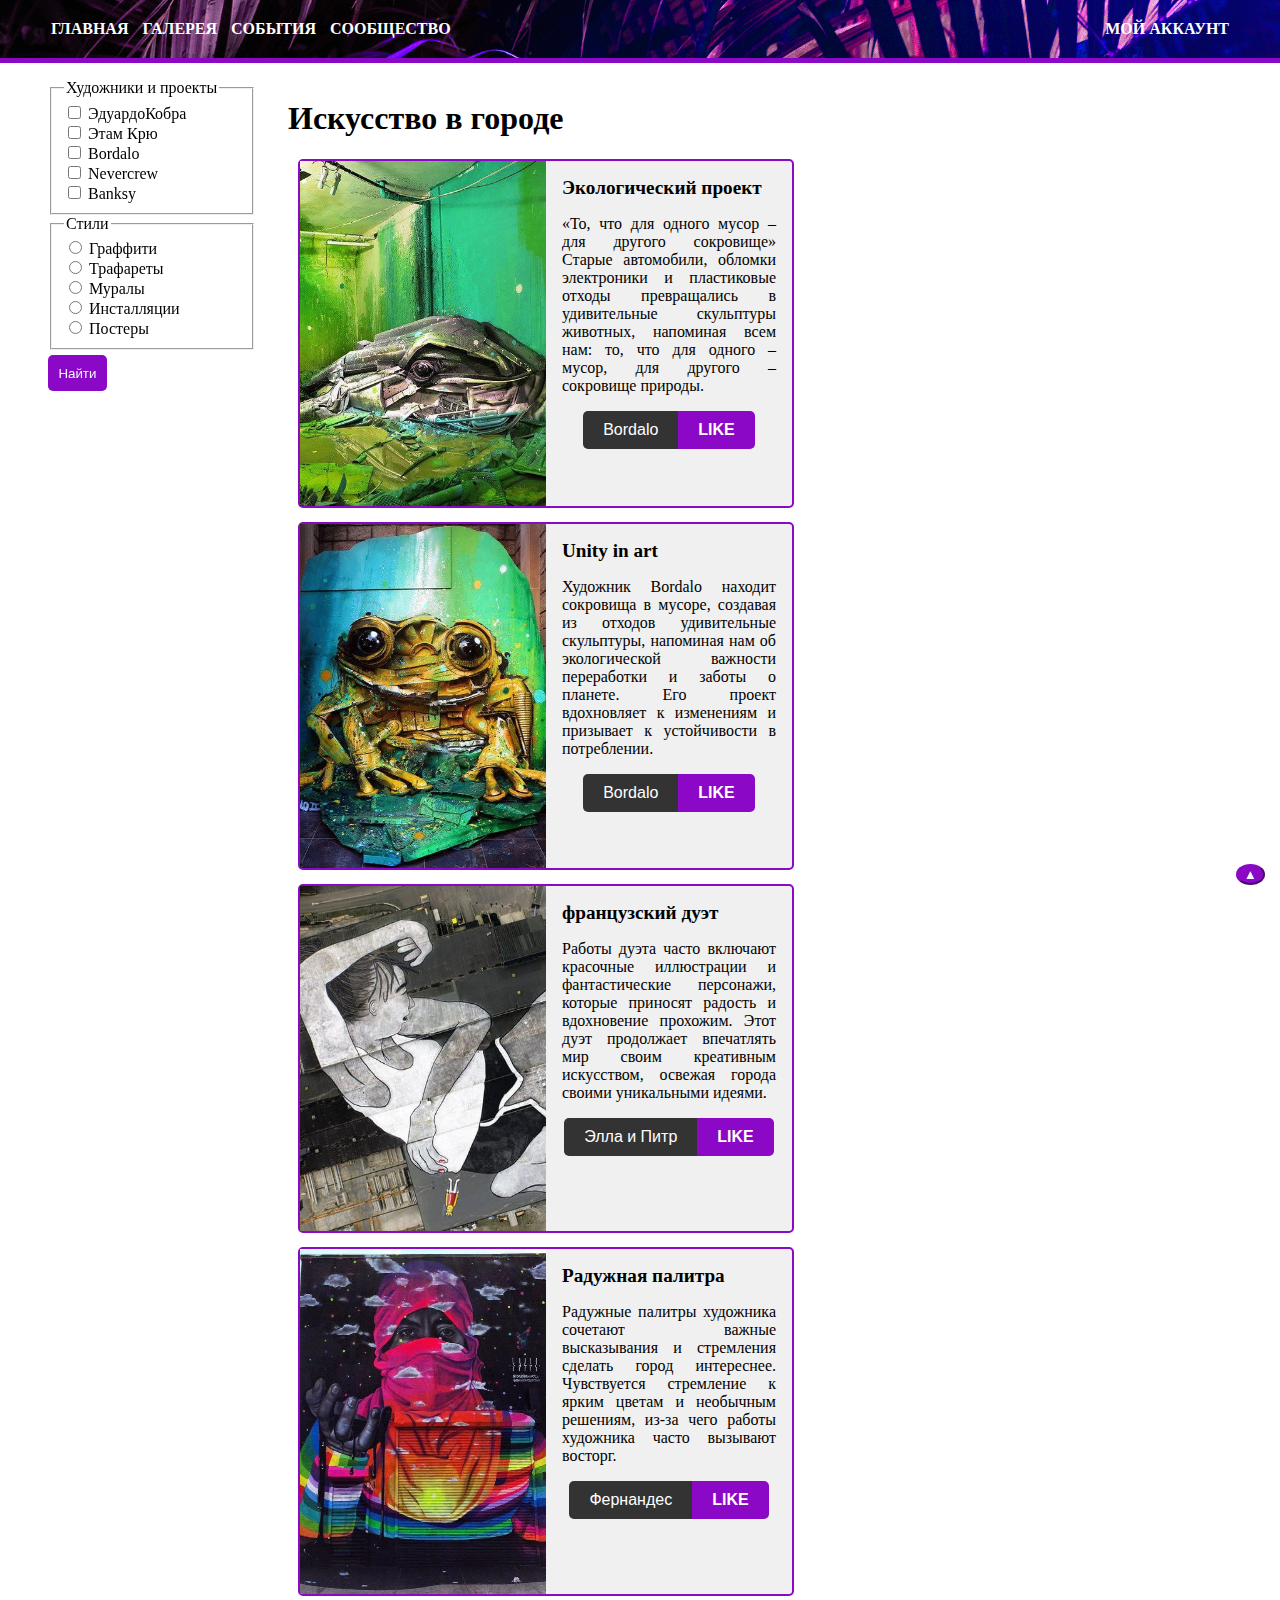
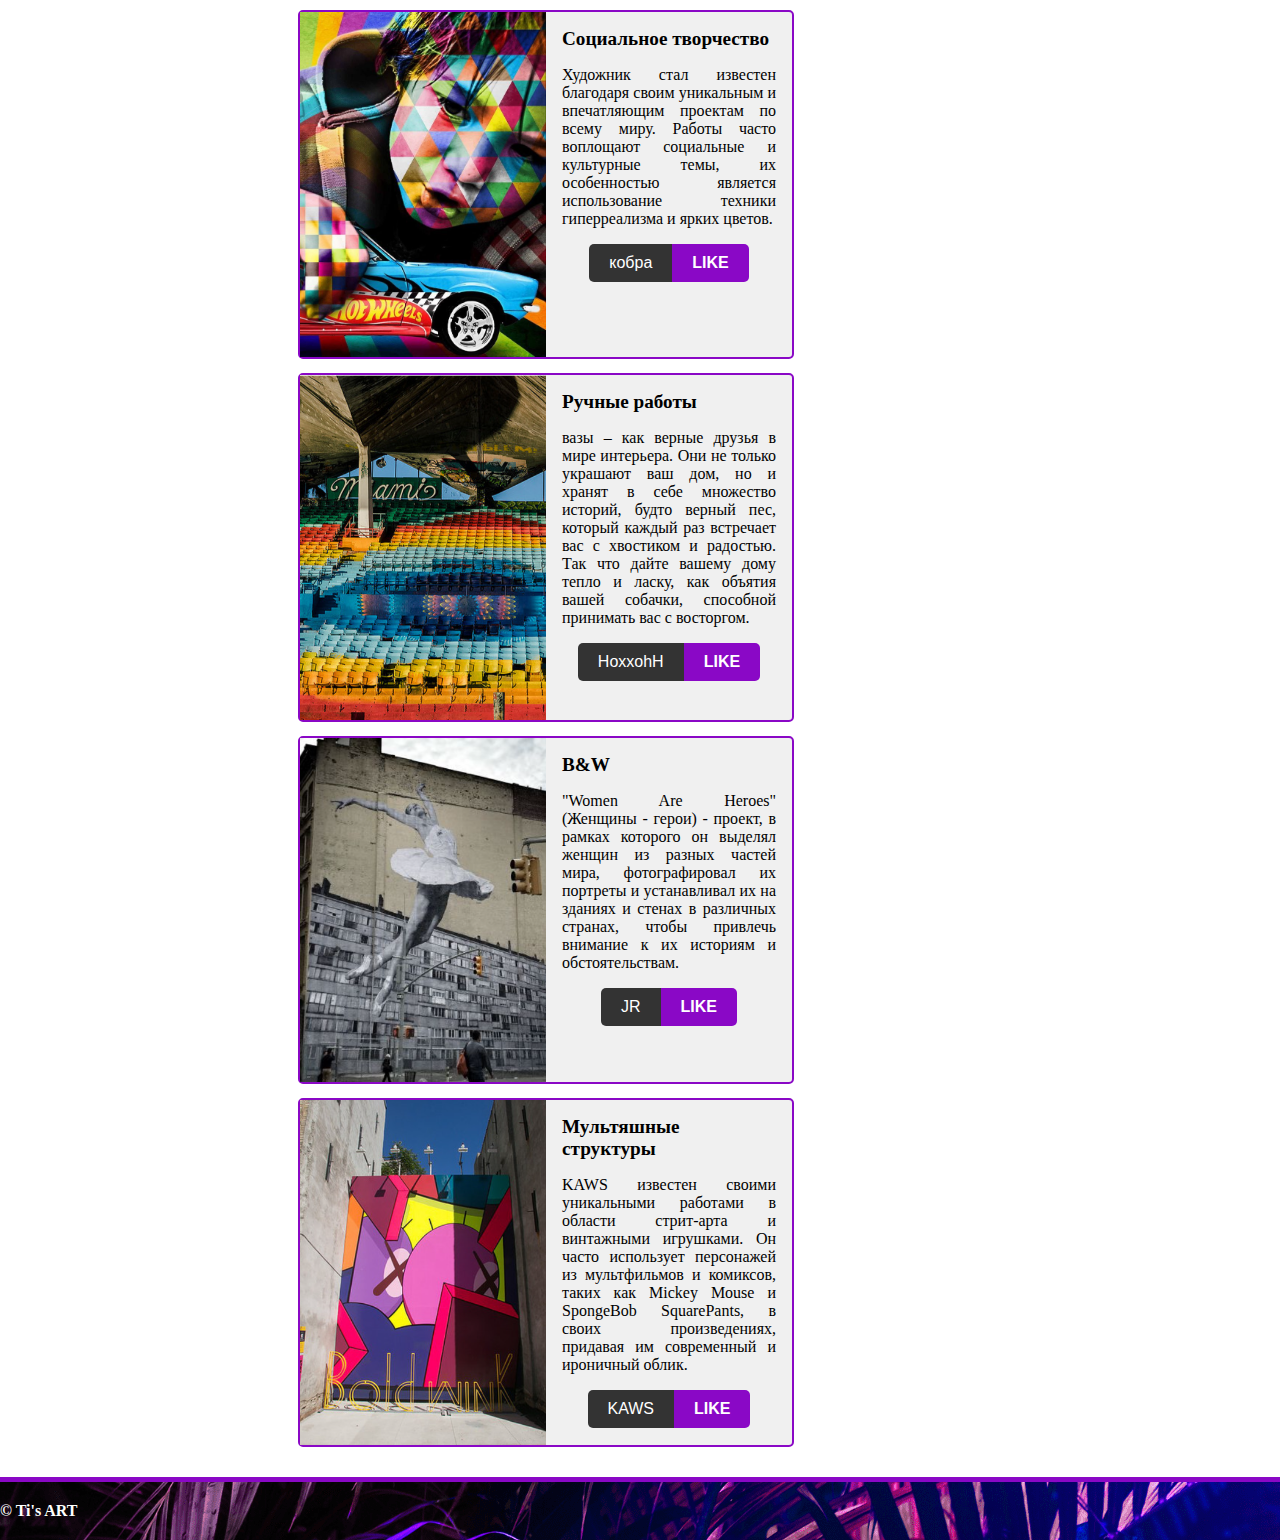
==== lab3/index.html @ 61f9528e "Add files via upload" ====
<!DOCTYPE html>
<html lang="ru">
<head>
    <meta charset="UTF-8">
    <meta name="viewport" content="width=device-width, initial-scale=1.0">
    <title>Городские палитры</title>
    <link rel="stylesheet" href="style.css">
</head>
<body>
    <header class="header clearfix">
        <div class="conteiner">
            <nav class="main-menu">
                <ul>
                    <li><a href="#">Главная</a></li>
                    <li><a href="#">Галерея</a></li>
                    <li><a href="#">События</a></li>
                    <li><a href="#">Сообщество</a></li>
                </ul>
            </nav>
            <div class="profile">
                <a href="#">Мой аккаунт</a>
            </div>
        </div>
    </header>

    <main class="conteiner">
        <aside class="sidebar">
            <form >
                <fieldset>
                    <legend>Художники и проекты</legend>
                    <div class="form-group">
                        <input type="checkbox" name="manufacturer" id="manufacturer1">
                        <label for="manufacturer">ЭдуардоКобра</label>
                    </div>
                    <div class="form-group">
                        <input type="checkbox" name="manufacturer" id="manufacturer2">
                        <label for="manufacturer">Этам Крю</label>
                    </div>
                    <div class="form-group">
                        <input type="checkbox" name="manufacturer" id="manufacturer3">
                        <label for="manufacturer">Bordalo</label>
                    </div>
                    <div class="form-group">
                        <input type="checkbox" name="manufacturer" id="manufacturer4">
                        <label for="manufacturer">Nevercrew</label>
                    </div>
                    <div class="form-group">
                        <input type="checkbox" name="manufacturer" id="manufacturer5">
                        <label for="manufacturer">Banksy</label>
                    </div>
                </fieldset>

                <fieldset>
                    <legend>Стили</legend>

                    <div class="form-group">
                        <input type="radio" name="group" id="group1">
                        <label for="group1">Граффити</label>
                    </div>
                    <div class="form-group">
                        <input type="radio" name="group" id="group2">
                        <label for="group2">Трафареты</label>
                    </div>
                    <div class="form-group">
                        <input type="radio" name="group" id="group3">
                        <label for="group3">Муралы</label>
                    </div>
                    <div class="form-group">
                        <input type="radio" name="group" id="group4">
                        <label for="group4">Инсталляции</label>
                    </div>
                    <div class="form-group">
                        <input type="radio" name="group" id="group5">
                        <label for="group5">Постеры</label>
                    </div>
                </fieldset>
                <button class="btn" type="submit">Найти</button>
            </form>
        </aside>

        <div class="page-content">
            <h1 class="art-s-header">Искусство в городе</h1>
            <div class="art-">
                <div class="art-card">
                    <div class="art-image">
                        <img src="images\13.jpg" alt="Bordalo1">
                    </div>
                    <div class="art-details">
                        <header>Экологический проект</header>
                        <p class="art-info">
                            «То, что для одного мусор – для другого сокровище»  Старые автомобили,
                            обломки электроники и пластиковые отходы
                            превращались в удивительные скульптуры животных, напоминая всем нам: то,
                            что для одного – мусор, для другого – сокровище природы.
                        </p>
                        <div class="action">
                            <button class="like-btn">
                                <span class="artist">Bordalo</span><span class="like">LIKE</span>
                            </button>

                        </div>
                    </div>
                </div>
                <div class="art-card">
                    <div class="art-image">
                        <img src="images\25.jpg" alt="Bordalo2">
                    </div>
                    <div class="art-details">
                        <header>Unity in art</header>
                        <p class="art-info">
                            Художник Bordalo находит сокровища в мусоре, создавая из отходов удивительные скульптуры,
                            напоминая нам об экологической важности переработки и заботы о планете.
                            Его проект вдохновляет к изменениям и призывает к устойчивости в потреблении.
                        </p>
                        <div class="action">
                            <button class="like-btn">
                                <span class="artist">Bordalo</span><span class="like">LIKE</span>
                            </button>

                        </div>
                    </div>
                </div>
                <div class="art-card">
                    <div class="art-image">
                        <img src="images\33.jpg" alt="ella">
                    </div>
                    <div class="art-details">
                        <header>французский дуэт</header>
                        <p class="art-info">
                            Работы дуэта часто включают красочные иллюстрации и фантастические персонажи,
                            которые приносят радость и вдохновение прохожим. Этот дуэт продолжает впечатлять
                            мир своим креативным искусством, освежая города своими уникальными идеями.
                        </p>
                        <div class="action">
                            <button class="like-btn">
                                <span class="artist">Элла и Питр </span><span class="like">LIKE</span>
                            </button>

                        </div>
                    </div>
                </div>
                <div class="art-card">
                    <div class="art-image">
                        <img src="images\42.jpg" alt="fernandes">
                    </div>
                    <div class="art-details">
                        <header>Радужная палитра</header>
                        <p class="art-info">
                            Радужные палитры художника сочетают важные высказывания и стремления сделать город интереснее.
                            Чувствуется стремление к ярким цветам и необычным решениям, из-за чего работы художника часто вызывают
                            восторг.
                        </p>
                        <div class="action">
                            <button class="like-btn">
                                <span class="artist">Фернандес </span><span class="like">LIKE</span>
                            </button>

                        </div>
                    </div>
                </div>
                <div class="art-card">
                    <div class="art-image">
                        <img src="images\49.jpg" alt="Kobra">
                    </div>
                    <div class="art-details">
                        <header>Социальное творчество</header>
                        <p class="art-info">
                            Художник стал известен благодаря своим уникальным и впечатляющим проектам по всему миру.
                            Работы часто воплощают социальные и культурные темы, их особенностью
                            является использование техники гиперреализма и ярких цветов.
                        </p>
                        <div class="action">
                            <button class="like-btn">
                                <span class="artist">кобра</span><span class="like">LIKE</span>
                            </button>

                        </div>
                    </div>
                </div>
                <div class="art-card">
                    <div class="art-image">
                        <img src="images\58.png" alt="HoxxohH">
                    </div>
                    <div class="art-details">
                        <header>Ручные работы</header>
                        <p class="art-info">
                            вазы – как верные друзья в мире интерьера. Они не только украшают ваш дом, но и
                            хранят в себе множество историй, будто верный пес, который каждый раз встречает вас с хвостиком
                            и радостью. Так что дайте вашему дому тепло и ласку, как объятия вашей собачки, способной принимать вас с восторгом.
                        </p>
                        <div class="action">
                            <button class="like-btn">
                                <span class="artist">HoxxohH </span><span class="like">LIKE</span>
                            </button>

                        </div>
                    </div>
                </div>
                <div class="art-card">
                    <div class="art-image">
                        <img src="images\23.png" alt="JR">
                    </div>
                    <div class="art-details">
                        <header>B&W</header>
                        <p class="art-info">
                            "Women Are Heroes" (Женщины - герои) - проект, в рамках которого он выделял женщин из разных частей мира,
                            фотографировал их портреты и устанавливал их на зданиях и стенах в различных странах, чтобы привлечь внимание
                             к их историям и обстоятельствам.
                        </p>
                        <div class="action">
                            <button class="like-btn">
                                <span class="artist">JR </span><span class="like">LIKE</span>
                            </button>

                        </div>
                    </div>
                </div>
                <div class="art-card">
                    <div class="art-image">
                        <img src="images\10.png" alt="KAWS">
                    </div>
                    <div class="art-details">
                        <header>Мультяшные структуры</header>
                        <p class="art-info">
                            KAWS известен своими уникальными работами в области стрит-арта и винтажными игрушками.
                            Он часто использует персонажей из мультфильмов и комиксов, таких как Mickey Mouse и SpongeBob SquarePants,
                             в своих произведениях, придавая им современный и ироничный облик.
                        </p>
                        <div class="action">
                            <button class="like-btn">
                                <span class="artist">KAWS </span><span class="like">LIKE</span>
                            </button>

                        </div>
                    </div>
                </div>


            </div>
        </div>
        <button class="scroll-to-top" title="Наверх">&#9650</button>

    </main>
    <footer class="footer">
        <div class="container">
            &copy Ti's ART
        </div>
    </footer>

</body>
</html>
---- lab3/style.css ----
body{
    margin: 0;
    position:relative;
    min-height: 100vh;
}

body::after {
    content:'';
    display:block;
    height: 63px;
}

*, *::after, *::before {
    box-sizing: border-box;
}

.action {
    text-align:center;
}

.btn {
    padding: 5%;
    margin-top: 5px;
    text-align: center;
    background-color: #8a08c6;
    color: aliceblue;
    border: 0px;
    border-radius: 5px;
    border-color: #8a08c6;
}

.like-btn {
    font-size: 1rem;
    color: white;
    border-radius: 5px;
    cursor: pointer;
    border: none;
    outline: none;
    padding: 0;
    overflow: hidden;
}


.like-btn span {
    display: inline-block;
    padding: 0.625rem  1.25rem;
}

.like-btn .artist {
    background-color: #333;
}

.like-btn .like {
    background-color: #8a08c6;
    font-weight: bold;
}

.header{
    background-color: rgb(69, 14, 97);
    background-image: url(images/back.webp);
    padding: 1.25rem;
    border-bottom: 5px solid #8a08c6;
    position: sticky;
    top: 0;
}


.conteiner{
    max-width: 95%;
    margin: 0 auto;
}

.main-menu{
    float: left;
}


.main-menu ul{
    list-style: none;
    margin: 0;
    padding: 0;
}

.main-menu li{
    display: inline;
    margin-right: 10px;

}

.header a{
    text-decoration: none;
    color: rgb(255, 255, 255);
    font-weight: bold;
    text-transform: uppercase;
}


.profile{
    float: right;
}

.clearfix::after{
    content: '';
    display: block;
    clear: both;
}

.sidebar{
    float: left;
    width: 240px;
    padding: 1rem;
    box-sizing: border-box;
    position: sticky;
    top: 63px;
}

.page-content{
    margin-left: 15rem;
    padding: 1rem;
}

.arts-header{
    margin: 0;
}

.art-card{
    display: inline-block;
    height: 21.8rem;
    width: 31rem;
    border: 2px solid #8a08c6;
    border-radius: 5px;
    background-color: rgb(240, 240, 240);
    margin: 0 0.625rem 0.625rem;
}

.art-image{
    float: left;
    width: 50%;
    height: 100%;

}

.art-image img{
    width: 100%;
    height: 100%;
}

.art-details{
    float: right;
    width: 50%;
    height: 100%;
    padding: 1rem;
    box-sizing: border-box;
}

.art-details header{
    font-size: 1.2rem;
    font-weight: bold;
}

.art-info{
    text-align: justify;
    font-size: 1.25;
    overflow: after;

}

.footer {
    padding: 1.25rem 0;
    color:white;
    border-top: 5px solid #8a08c6;
    font-weight: bold;
    position: absolute;
    bottom: 0;
    width: 100%;
    background-color: rgb(69, 14, 97);
    background-image: url(images/back.webp);

}


.scroll-to-top {
    position:fixed;
    bottom: 15px;
    right: 15px;
    z-index: 10;
    border-radius: 50%;
    background-color: #8a08c6;
    color:aliceblue;
    border-color: #8a08c6
}
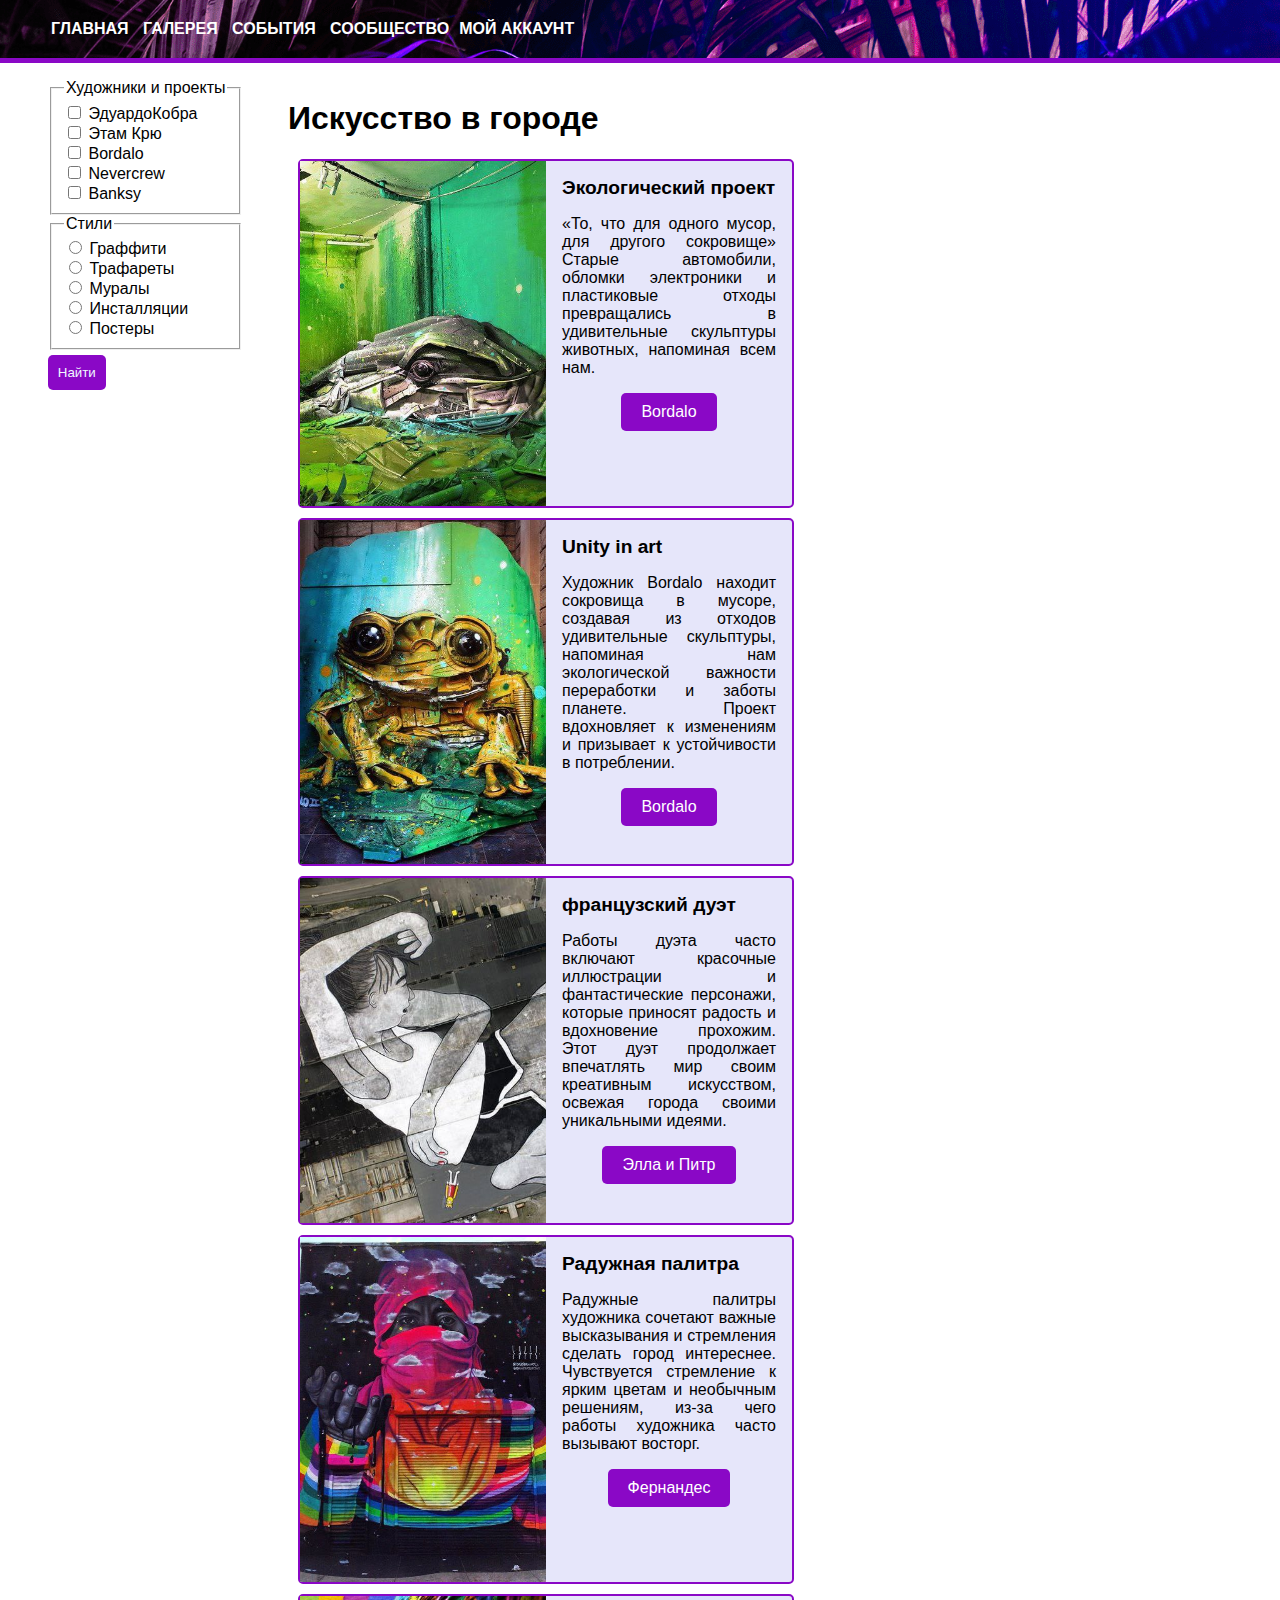
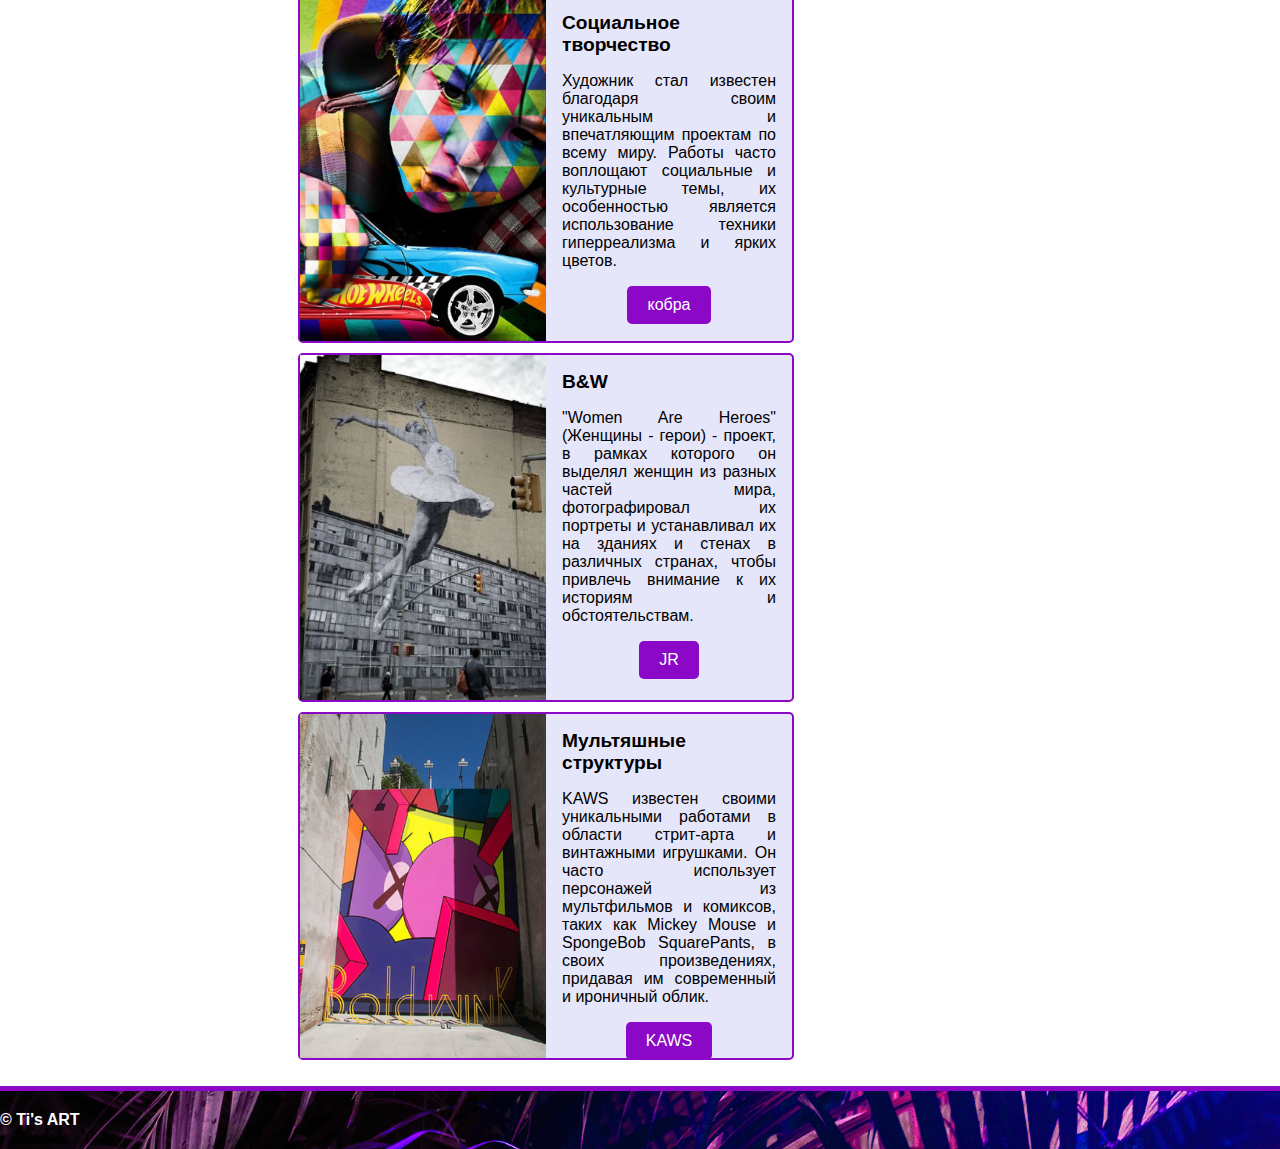
==== commit 433c8405: "Add files via upload" ====
--- a/lab3/index.html
+++ b/lab3/index.html
@@ -3,8 +3,12 @@
 <head>
     <meta charset="UTF-8">
     <meta name="viewport" content="width=device-width, initial-scale=1.0">
+    <link rel="preconnect" href="https://fonts.googleapis.com">
+    <link rel="preconnect" href="https://fonts.gstatic.com" crossorigin>
+    <link href="https://fonts.googleapis.com/css2?family=Outfit:wght@100&family=Source+Code+Pro:ital,wght@1,200;1,300&display=swap" rel="stylesheet">
     <title>Городские палитры</title>
     <link rel="stylesheet" href="style.css">
+    <link rel="stylesheet" type="text/css" href="print.css" media="print">
 </head>
 <body>
     <header class="header clearfix">
@@ -18,7 +22,7 @@
                 </ul>
             </nav>
             <div class="profile">
-                <a href="#">Мой аккаунт</a>
+                <a href="auth.html">Мой аккаунт</a>
             </div>
         </div>
     </header>
@@ -79,8 +83,7 @@
         </aside>
 
         <div class="page-content">
-            <h1 class="art-s-header">Искусство в городе</h1>
-            <div class="art-">
+            <h1>Искусство в городе</h1>
                 <div class="art-card">
                     <div class="art-image">
                         <img src="images\13.jpg" alt="Bordalo1">
@@ -88,14 +91,13 @@
                     <div class="art-details">
                         <header>Экологический проект</header>
                         <p class="art-info">
-                            «То, что для одного мусор – для другого сокровище»  Старые автомобили,
+                            «То, что для одного мусор, для другого сокровище»  Старые автомобили,
                             обломки электроники и пластиковые отходы
-                            превращались в удивительные скульптуры животных, напоминая всем нам: то,
-                            что для одного – мусор, для другого – сокровище природы.
-                        </p>
-                        <div class="action">
-                            <button class="like-btn">
-                                <span class="artist">Bordalo</span><span class="like">LIKE</span>
+                            превращались в удивительные скульптуры животных, напоминая всем нам.
+                        </p>
+                        <div class="action">
+                            <button class="like-btn">
+                                <span>Bordalo</span>
                             </button>
 
                         </div>
@@ -109,12 +111,12 @@
                         <header>Unity in art</header>
                         <p class="art-info">
                             Художник Bordalo находит сокровища в мусоре, создавая из отходов удивительные скульптуры,
-                            напоминая нам об экологической важности переработки и заботы о планете.
-                            Его проект вдохновляет к изменениям и призывает к устойчивости в потреблении.
-                        </p>
-                        <div class="action">
-                            <button class="like-btn">
-                                <span class="artist">Bordalo</span><span class="like">LIKE</span>
+                            напоминая нам экологической важности переработки и заботы планете.
+                            Проект вдохновляет к изменениям и призывает к устойчивости в потреблении.
+                        </p>
+                        <div class="action">
+                            <button class="like-btn">
+                                <span>Bordalo</span>
                             </button>
 
                         </div>
@@ -133,7 +135,7 @@
                         </p>
                         <div class="action">
                             <button class="like-btn">
-                                <span class="artist">Элла и Питр </span><span class="like">LIKE</span>
+                                <span>Элла и Питр </span>
                             </button>
 
                         </div>
@@ -152,7 +154,7 @@
                         </p>
                         <div class="action">
                             <button class="like-btn">
-                                <span class="artist">Фернандес </span><span class="like">LIKE</span>
+                                <span>Фернандес </span>
                             </button>
 
                         </div>
@@ -171,31 +173,13 @@
                         </p>
                         <div class="action">
                             <button class="like-btn">
-                                <span class="artist">кобра</span><span class="like">LIKE</span>
-                            </button>
-
-                        </div>
-                    </div>
-                </div>
-                <div class="art-card">
-                    <div class="art-image">
-                        <img src="images\58.png" alt="HoxxohH">
-                    </div>
-                    <div class="art-details">
-                        <header>Ручные работы</header>
-                        <p class="art-info">
-                            вазы – как верные друзья в мире интерьера. Они не только украшают ваш дом, но и
-                            хранят в себе множество историй, будто верный пес, который каждый раз встречает вас с хвостиком
-                            и радостью. Так что дайте вашему дому тепло и ласку, как объятия вашей собачки, способной принимать вас с восторгом.
-                        </p>
-                        <div class="action">
-                            <button class="like-btn">
-                                <span class="artist">HoxxohH </span><span class="like">LIKE</span>
-                            </button>
-
-                        </div>
-                    </div>
-                </div>
+                                <span>кобра</span>
+                            </button>
+
+                        </div>
+                    </div>
+                </div>
+
                 <div class="art-card">
                     <div class="art-image">
                         <img src="images\23.png" alt="JR">
@@ -205,11 +189,11 @@
                         <p class="art-info">
                             "Women Are Heroes" (Женщины - герои) - проект, в рамках которого он выделял женщин из разных частей мира,
                             фотографировал их портреты и устанавливал их на зданиях и стенах в различных странах, чтобы привлечь внимание
-                             к их историям и обстоятельствам.
-                        </p>
-                        <div class="action">
-                            <button class="like-btn">
-                                <span class="artist">JR </span><span class="like">LIKE</span>
+                            к их историям и обстоятельствам.
+                        </p>
+                        <div class="action">
+                            <button class="like-btn">
+                                <span>JR </span>
                             </button>
 
                         </div>
@@ -221,24 +205,22 @@
                     </div>
                     <div class="art-details">
                         <header>Мультяшные структуры</header>
-                        <p class="art-info">
+                        <p>
                             KAWS известен своими уникальными работами в области стрит-арта и винтажными игрушками.
                             Он часто использует персонажей из мультфильмов и комиксов, таких как Mickey Mouse и SpongeBob SquarePants,
-                             в своих произведениях, придавая им современный и ироничный облик.
-                        </p>
-                        <div class="action">
-                            <button class="like-btn">
-                                <span class="artist">KAWS </span><span class="like">LIKE</span>
-                            </button>
-
-                        </div>
-                    </div>
-                </div>
-
-
-            </div>
+                            в своих произведениях, придавая им современный и ироничный облик.
+                        </p>
+                        <div class="action">
+                            <button class="like-btn">
+                                <span>KAWS </span>
+                            </button>
+
+                        </div>
+                    </div>
+                </div>
+
         </div>
-        <button class="scroll-to-top" title="Наверх">&#9650</button>
+
 
     </main>
     <footer class="footer">
--- a/lab3/style.css
+++ b/lab3/style.css
@@ -1,4 +1,5 @@
 body{
+    font-family: Arial, sans-serif;
     margin: 0;
     position:relative;
     min-height: 100vh;
@@ -44,23 +45,16 @@
 .like-btn span {
     display: inline-block;
     padding: 0.625rem  1.25rem;
+    background-color: #8a08c6;
 }
 
-.like-btn .artist {
-    background-color: #333;
-}
-
-.like-btn .like {
-    background-color: #8a08c6;
-    font-weight: bold;
-}
 
 .header{
     background-color: rgb(69, 14, 97);
     background-image: url(images/back.webp);
     padding: 1.25rem;
     border-bottom: 5px solid #8a08c6;
-    position: sticky;
+
     top: 0;
 }
 
@@ -95,28 +89,19 @@
 }
 
 
-.profile{
-    float: right;
-}
-
-.clearfix::after{
-    content: '';
-    display: block;
-    clear: both;
-}
-
 .sidebar{
     float: left;
     width: 240px;
     padding: 1rem;
     box-sizing: border-box;
-    position: sticky;
     top: 63px;
+    display: flex;
 }
 
 .page-content{
     margin-left: 15rem;
     padding: 1rem;
+    display: flexbox;
 }
 
 .arts-header{
@@ -124,12 +109,12 @@
 }
 
 .art-card{
-    display: inline-block;
+    display: inline-flex;
     height: 21.8rem;
     width: 31rem;
     border: 2px solid #8a08c6;
     border-radius: 5px;
-    background-color: rgb(240, 240, 240);
+    background-color: rgb(230,230,250);
     margin: 0 0.625rem 0.625rem;
 }
 
@@ -140,7 +125,7 @@
 
 }
 
-.art-image img{
+.art-card img{
     width: 100%;
     height: 100%;
 }
@@ -153,12 +138,12 @@
     box-sizing: border-box;
 }
 
-.art-details header{
+.art-card header{
     font-size: 1.2rem;
     font-weight: bold;
 }
 
-.art-info{
+.art-card p{
     text-align: justify;
     font-size: 1.25;
     overflow: after;
@@ -177,15 +162,3 @@
     background-image: url(images/back.webp);
 
 }
-
-
-.scroll-to-top {
-    position:fixed;
-    bottom: 15px;
-    right: 15px;
-    z-index: 10;
-    border-radius: 50%;
-    background-color: #8a08c6;
-    color:aliceblue;
-    border-color: #8a08c6
-}--- a/lab3/print.css
+++ b/lab3/print.css
@@ -0,0 +1,47 @@
+header, nav {
+    display: none;
+}
+
+body{
+    font-family: Arial, sans-serif;
+}
+
+h1 {
+    font-size: 24px;
+    margin: 10px 0;
+}
+
+.article {
+    page-break-before: always;
+    margin-bottom: 20px;
+    border-bottom: 1px solid #000;
+    padding: 20px 0;
+}
+
+a{
+    text-decoration: none;
+    color: rgb(255, 255, 255);
+    font-weight: bold;
+    text-transform: uppercase;
+}
+
+
+p{
+    text-align: justify;
+    font-size: 1.25;
+    overflow: after;
+
+}
+
+
+ul{
+    list-style: none;
+    margin: 0;
+    padding: 0;
+}
+
+li{
+    display: inline;
+    margin-right: 10px;
+
+}